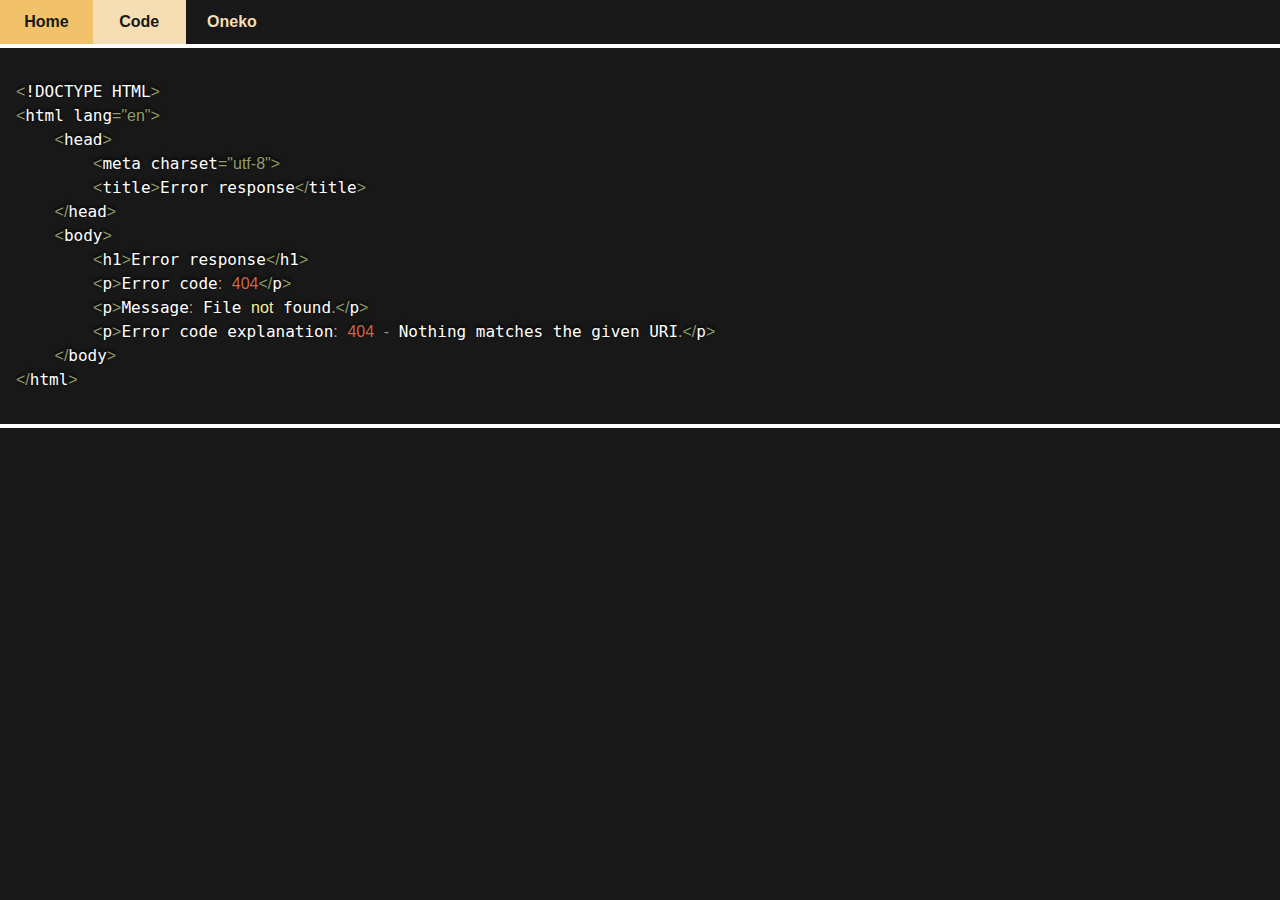
==== examples/code/index.html @ b9b5598c "added example" ====
<!DOCTYPE html>
<html lang="en">
<head>
    <meta charset="UTF-8">
    <meta name="viewport" content="width=device-width, initial-scale=1.0">
    <title>Python source code</title>
    <link rel="icon" type="image/x-icon" href="/favicon.ico">
    <link rel="stylesheet" href="../css/base.css">
    <link rel="stylesheet" href="../css/code.css">
    <link rel="stylesheet" href="../syntax_higlight/prism.css">
    <script src="../syntax_higlight/prism.js" data-manual></script>
</head>
<body>
    <nav><a href="/">Home</a><a class="current_page" href="/code/">Code</a><a href="/oneko/">Oneko</a></nav>
    <div class="content">
        <pre><code id="source_code" class="language-python"></code></pre>
    </div>
</body>
<script>
    const code_html = document.querySelector("#source_code");
    fetch("../src/httpserver.py")
        .then(res => res.text())
        .then(text => code_html.innerHTML = Prism.highlight(text, Prism.languages.python));
</script>
</html>
---- examples/css/base.css ----
* {
    font-family: 'Segoe UI', Tahoma, Geneva, Verdana, sans-serif;
    color: wheat;
}

body {
    margin: 0;
    background-color: #181818;
}

.content {
    margin: 0;
    padding: 1rem;
    border: solid white;
    border-width: .25rem 0;
}

.content>div {
    margin: 1rem 0;
}

nav>a {
    display: inline-block;
    width: 5rem;
    text-align: center;
    padding: 0.8rem 0.4rem;
    font-weight: bold;
    text-decoration: none;
    margin: 0;
}

nav>a:hover {
    color: #181818;
    background-color: #f1c269;
}

.current_page {
    color: #181818;
    background-color: wheat;
}
---- examples/css/code.css ----
pre:has(>code) {
    overflow-x: scroll;
    overflow-y: hidden;
}
---- examples/syntax_higlight/prism.css ----
/*
  PrismJS 1.29.0
  https://prismjs.com/download.html#themes=prism-okaidia&languages=markup+css+clike+javascript+python 
*/

code[class*=language-],pre[class*=language-]{
    color:#fff;
    background:0 0;
    font-family:Consolas,Monaco,'Andale Mono','Ubuntu Mono',monospace;
    font-size:1em;
    text-align:left;
    text-shadow:0 -.1em .2em #000;
    white-space:pre;
    word-spacing:normal;
    word-break:normal;
    word-wrap:normal;
    line-height:1.5;
    -moz-tab-size:4;
    -o-tab-size:4;
    tab-size:4;
    -webkit-hyphens:none;
    -moz-hyphens:none;
    -ms-hyphens:none;
    hyphens:none
}
:not(pre)>code[class*=language-],pre[class*=language-]{
    background:#141414
}
pre[class*=language-]{
    border-radius:.5em;
    border:.3em solid #545454;
    box-shadow:1px 1px .5em #000 inset;
    margin:.5em 0;
    overflow:auto;
    padding:1em
}
pre[class*=language-]::-moz-selection{
    background:#27292a
}
pre[class*=language-]::selection{
    background:#27292a
}
code[class*=language-] ::-moz-selection,code[class*=language-]::-moz-selection,pre[class*=language-] ::-moz-selection,pre[class*=language-]::-moz-selection{
    text-shadow:none;
    background:hsla(0,0%,93%,.15)
}
code[class*=language-] ::selection,code[class*=language-]::selection,pre[class*=language-] ::selection,pre[class*=language-]::selection{
    text-shadow:none;
    background:hsla(0,0%,93%,.15)
}
:not(pre)>code[class*=language-]{
    border-radius:.3em;
    border:.13em solid #545454;
    box-shadow:1px 1px .3em -.1em #000 inset;
    padding:.15em .2em .05em;
    white-space:normal
}
.token.cdata,.token.comment,.token.doctype,.token.prolog{
    color:#777
}
.token.punctuation{
    opacity:.7
}
.token.namespace{
    opacity:.7
}
.token.boolean,.token.deleted,.token.number,.token.tag{
    color:#ce6849
}
.token.builtin,.token.constant,.token.keyword,.token.property,.token.selector,.token.symbol{
    color:#f9ed99
}
.language-css .token.string,.style .token.string,.token.attr-name,.token.attr-value,.token.char,.token.entity,.token.inserted,.token.operator,.token.string,.token.url,.token.variable{
    color:#909e6a
}
.token.atrule{
    color:#7385a5
}
.token.important,.token.regex{
    color:#e8c062
}
.token.bold,.token.important{
    font-weight:700
}
.token.italic{
    font-style:italic
}
.token.entity{
    cursor:help
}
.language-markup .token.attr-name,.language-markup .token.punctuation,.language-markup .token.tag{
    color:#ac885c
}
.token{
    position:relative;
    z-index:1
}
.line-highlight.line-highlight{
    background:hsla(0,0%,33%,.25);
    background:linear-gradient(to right,hsla(0,0%,33%,.1) 70%,hsla(0,0%,33%,0));
    border-bottom:1px dashed #545454;
    border-top:1px dashed #545454;
    margin-top:.75em;
    z-index:0
}
.line-highlight.line-highlight:before,.line-highlight.line-highlight[data-end]:after{
    background-color:#8693a6;
    color:#f4f1ef
}
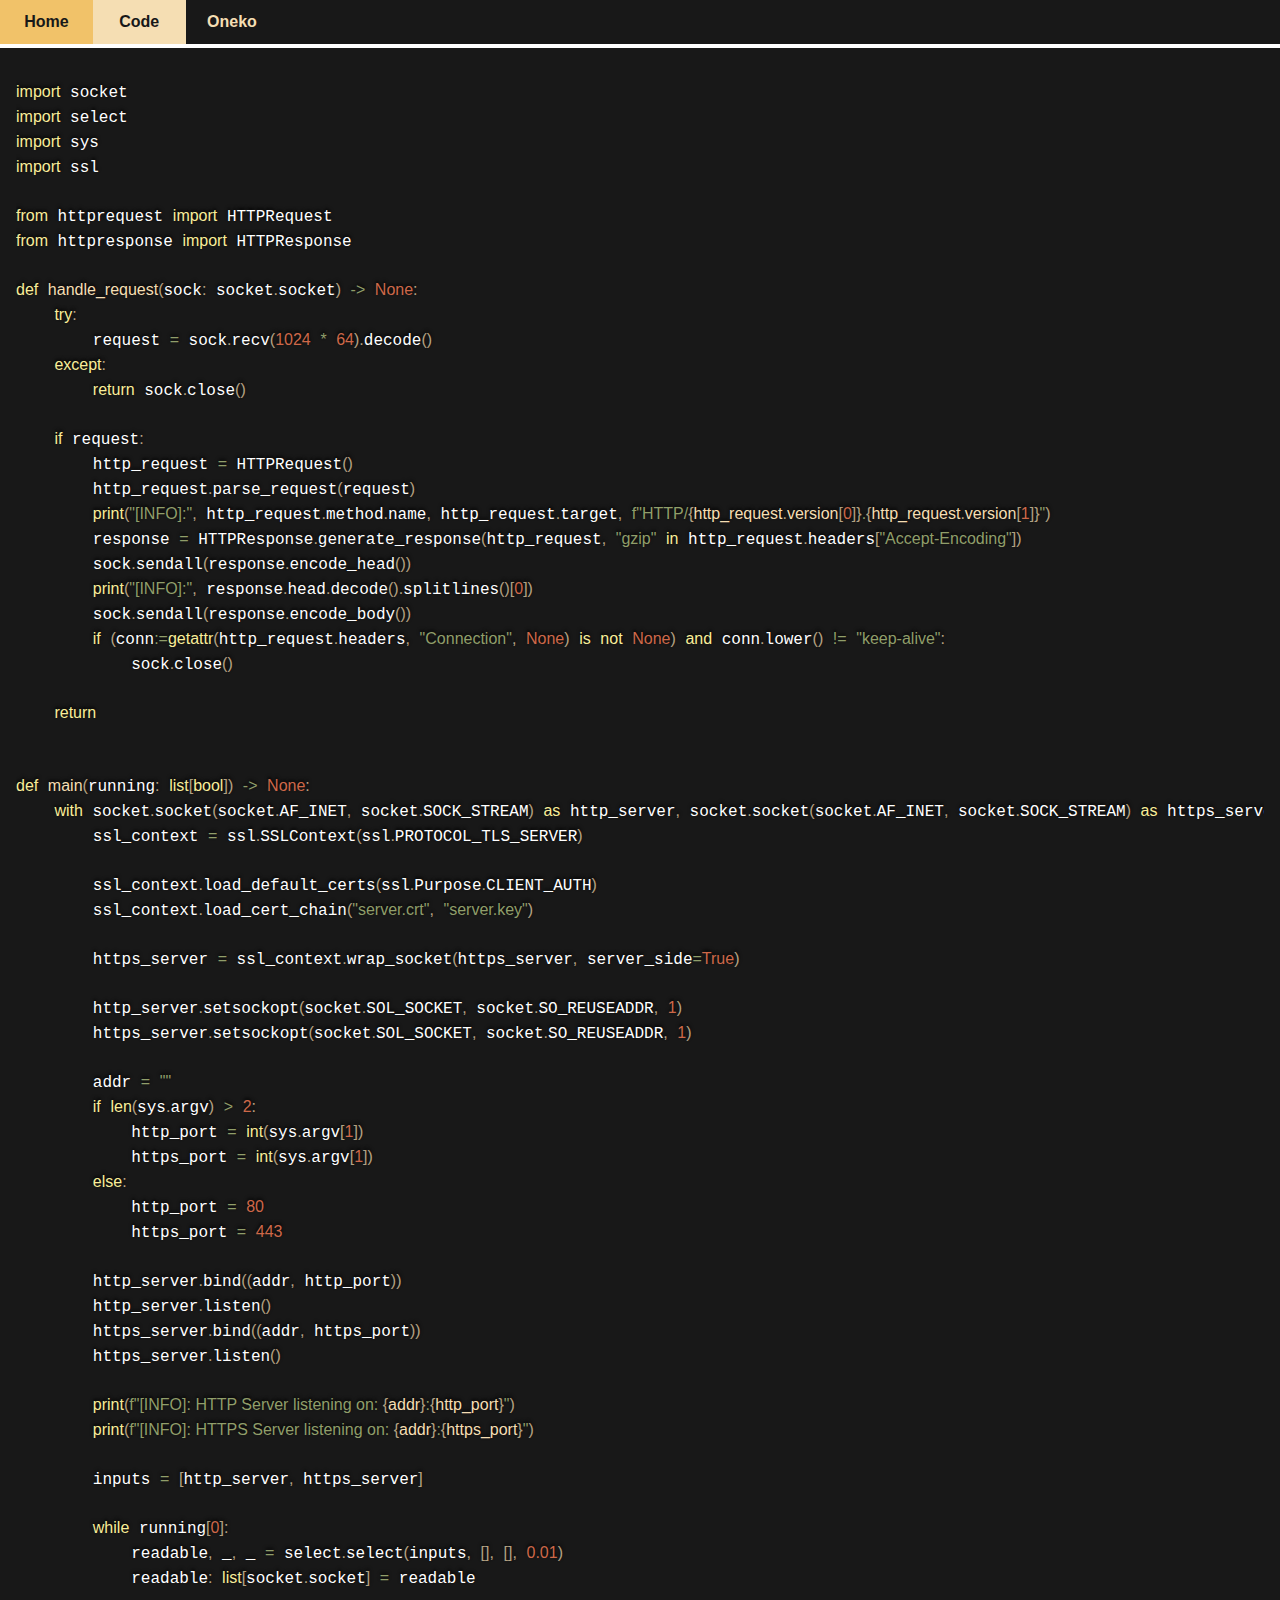
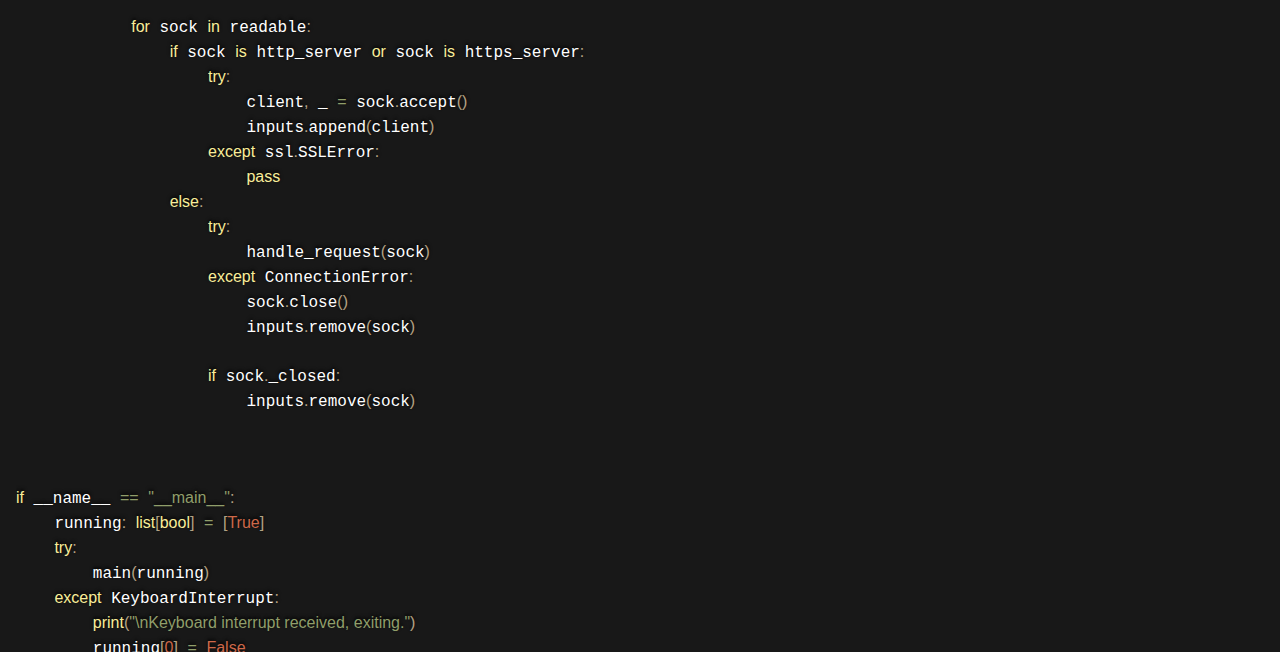
==== commit 5cde6752: "finished up example" ====
--- a/examples/code/index.html
+++ b/examples/code/index.html
@@ -18,7 +18,7 @@
 </body>
 <script>
     const code_html = document.querySelector("#source_code");
-    fetch("../src/httpserver.py")
+    fetch("httpserver.py")
         .then(res => res.text())
         .then(text => code_html.innerHTML = Prism.highlight(text, Prism.languages.python));
 </script>
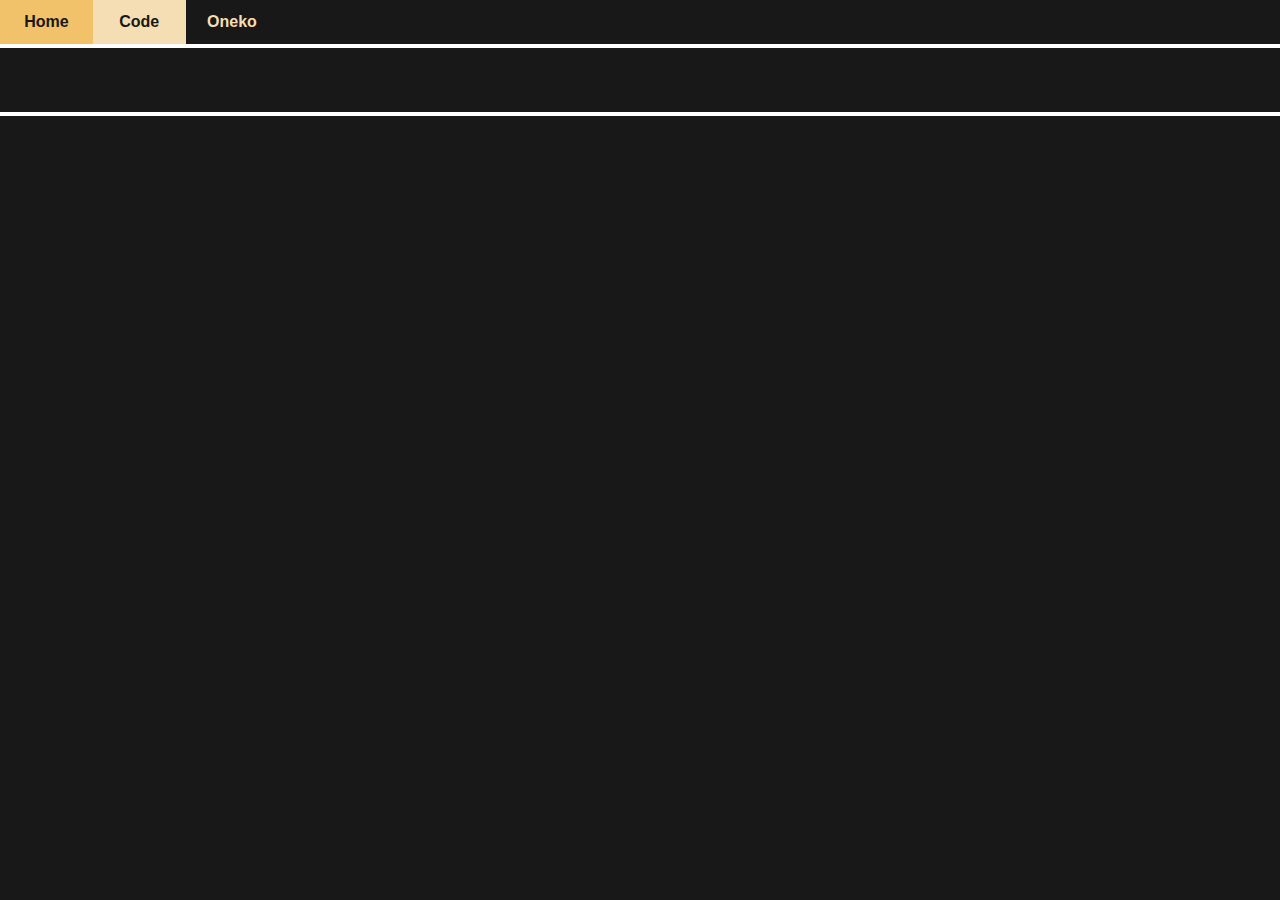
==== commit fc9b0881: "made so examples doesn't depend on somethin which is out side `/` (root) scope" ====
--- a/examples/code/index.html
+++ b/examples/code/index.html
@@ -18,7 +18,7 @@
 </body>
 <script>
     const code_html = document.querySelector("#source_code");
-    fetch("httpserver.py")
+    fetch("https://raw.githubusercontent.com/mate02102003/private-httpserver-py/refs/heads/main/src/httpserver.py?token=GHSAT0AAAAAACVJETEVSBK2KGBBQWGF7DXWZZNFY6A")
         .then(res => res.text())
         .then(text => code_html.innerHTML = Prism.highlight(text, Prism.languages.python));
 </script>
